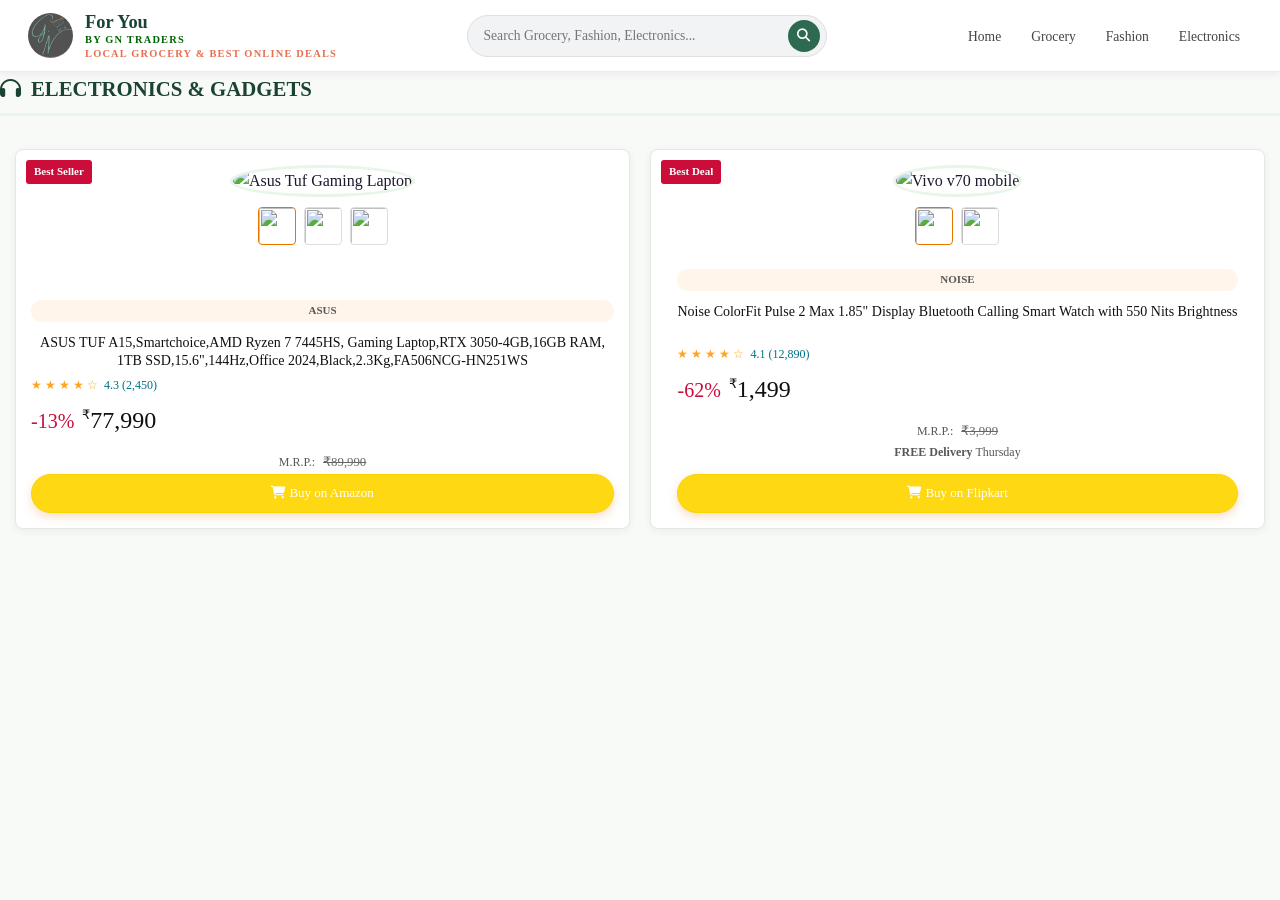
==== electronics.html @ eed43ebb "updated my site" ====
<!DOCTYPE html>
<html lang="en">

<head>
    <meta charset="UTF-8">
    <meta name="viewport" content="width=device-width, initial-scale=1.0">
    <title>For You by GN traders | Groceries & online deals</title>
    <link href="https://fonts.googleapis.com/css2?family=Poppins:wght@300;400;500;600;700&display=swap"
        rel="stylesheet">
    <link rel="stylesheet" href="https://cdnjs.cloudflare.com/ajax/libs/font-awesome/6.4.0/css/all.min.css">
    <link rel="stylesheet" href="style.css">
</head>

<body class="amazon-style-page">
    <header>
        <div class="navbar">
            <a href="#" class="logo">
                <div class="logo-icon"><img src="logo.jpeg" alt="logo"></div>
                <div class="logo-text">
                    <h1>For You</h1>
                    <span id="block-span">By GN Traders</span>
                    <span>LOCAL GROCERY & BEST ONLINE DEALS</span>
                </div>
            </a>

            <!-- Universal Search Bar -->
            <div class="search-box">
                <input type="text" id="searchInput" placeholder="Search Grocery, Fashion, Electronics...">
                <button id="searchBtn" type="button"><i class="fa-solid fa-magnifying-glass"></i></button>
            </div>

            <button class="menu-toggle" id="menuToggle" aria-label="Toggle Navigation">
                <i class="fa-solid fa-bars"></i>
            </button>

            <ul class="nav-links">
                <li><a href="index.html">Home</a></li>
                <li><a href="grocery.html">Grocery</a></li>
                <li><a href="fashion.html">Fashion</a></li>
                <li><a href="electronics.html">Electronics</a></li>
            </ul>

        </div>
    </header>

    <div class="category-block" id="electronics">
        <h2><i class="fa-solid fa-headphones"></i> ELECTRONICS & GADGETS</h2>
        <div class="product-grid">

            <!-- Product Card 1 -->
            <div class="product-card affiliate-card">
                <div class="badge-tag">Best Seller</div>

                <div class="media-container">
                    <img id="elec-1" src="earbuds.jpg" alt="Asus Tuf Gaming Laptop" class="main-media">
                    <div class="thumbnail-list">
                        <img src="earbuds.jpg" onclick="switchMedia('elec-1', this.src)" class="thumb active">
                        <img src="laptop-angle2.jpg" onclick="switchMedia('elec-1', this.src)" class="thumb">
                        <img src="laptop-angle3.jpg" onclick="switchMedia('elec-1', this.src)" class="thumb">
                       
                    </div>
                </div>

                <div class="product-details">
                    <span class="brand-tag">ASUS</span>
                    <h3 class="product-title">ASUS TUF A15,Smartchoice,AMD Ryzen 7 7445HS, Gaming Laptop,RTX 3050-4GB,16GB RAM, 1TB SSD,15.6",144Hz,Office 2024,Black,2.3Kg,FA506NCG-HN251WS
                       </h3>

                    <div class="rating-block">
                        <span class="stars">★ ★ ★ ★ ☆</span>
                        <span class="rating-count">4.3 (2,450)</span>
                    </div>

                    <div class="price-container">
                        <span class="discount-badge">-13%</span>
                        <span class="price"><span class="currency">₹</span>77,990</span>
                    </div>
                    <p class="mrp-line">M.R.P.: <span class="old-price">₹89,990</span></p>

                    <a href="https://link.amazon/B0aMnTGJ4" target="_blank" class="btn-affiliate-buy">
                        <i class="fa-solid fa-cart-shopping"></i> Buy on Amazon
                    </a>
                </div>
            </div>

            <!-- Product Card 2 -->
            <div class="product-card affiliate-card">
                <div class="badge-tag">Best Deal</div>

                <div class="media-container">
                    <img id="elec-2" src="smartwatch.jpg" alt="Vivo v70 mobile" class="main-media">
                    <div class="thumbnail-list">
                        <img src="smartwatch.jpg" onclick="switchMedia('elec-2', this.src)" class="thumb active">
                        <img src="watch-angle2.jpg" onclick="switchMedia('elec-2', this.src)" class="thumb">
                    </div>
                </div>

                <div class="product-details">
                    <span class="brand-tag">NOISE</span>
                    <h3 class="product-title">Noise ColorFit Pulse 2 Max 1.85" Display Bluetooth Calling Smart Watch
                        with 550 Nits Brightness</h3>

                    <div class="rating-block">
                        <span class="stars">★ ★ ★ ★ ☆</span>
                        <span class="rating-count">4.1 (12,890)</span>
                    </div>

                    <div class="price-container">
                        <span class="discount-badge">-62%</span>
                        <span class="price"><span class="currency">₹</span>1,499</span>
                    </div>
                    <p class="mrp-line">M.R.P.: <span class="old-price">₹3,999</span></p>
                    <p class="delivery-text"><strong>FREE Delivery</strong> Thursday</p>

                    <a href="YOUR_AFFILIATE_LINK_HERE" target="_blank" class="btn-affiliate-buy">
                        <i class="fa-solid fa-cart-shopping"></i> Buy on Flipkart
                    </a>
                </div>
            </div>

        </div>
    </div>
    <!-- External javascript file -->
    <script src="script.js"></script>
</body>

</html>
---- style.css ----
:root {
    --primary-green: #2d6a4f;
    --primary-dark: #1b4332;
    --accent-gold: #f0a500;
    --accent-orange: #e76f51;
    --light-bg: #f8faf8;
    --white: #ffffff;
    --text-dark: #1a1a2e;
    --text-medium: #444;
    --text-light: #666;
    --border-color: #e0e0e0;
    --shadow-sm: 0 2px 8px rgba(0, 0, 0, 0.06);
    --shadow-md: 0 6px 20px rgba(0, 0, 0, 0.10);
    --shadow-lg: 0 12px 32px rgba(0, 0, 0, 0.12);
    --radius-sm: 8px;
    --radius-md: 12px;
    --radius-lg: 18px;
    --transition: 0.25s ease;
}

* {
    margin: 0;
    padding: 0;
    box-sizing: border-box;
    font-family: Georgia, 'Times New Roman', Times, serif;
}

html {
    scroll-behavior: smooth;
}

body {
    font-family: 'Poppins', sans-serif;
    background: var(--light-bg);
    color: var(--text-dark);
    line-height: 1.6;
    -webkit-font-smoothing: antialiased;
}

/* ========== HEADER / NAVBAR ========== */
header {
    background: var(--white);
    position: sticky;
    top: 0;
    z-index: 1000;
    box-shadow: var(--shadow-sm);
    border-bottom: 1px solid #e9ecef;
}

.navbar {
    max-width: 1300px;
    margin: 0 auto;
    display: flex;
    align-items: center;
    justify-content: space-between;
    padding: 12px 28px;
    flex-wrap: wrap;
    gap: 16px;
}

.logo {
    display: inline-flex;
    align-items: center;
    gap: 0.75rem;
    text-decoration: none;
    color: var(--primary-dark);
    flex-shrink: 0;
    max-height: 100%;
}

.logo-icon {
    width: clamp(36px, 5vh, 48px); 
    aspect-ratio: 1 / 1;
    border-radius: 50%;
    overflow: hidden;
    flex-shrink: 0;
    display: flex;
    align-items: center;
    justify-content: center;
}

.logo-icon img {
    width: 100%;
    height: 100%;
    object-fit: cover;
    display: block;
}

.logo-text {
    display: flex;
    flex-direction: column;
    justify-content: center;
}

.logo-text h1 {
    font-size: clamp(0.9rem, 2.5vw, 1.15rem);
    font-weight: 700;
    line-height: 1.1;
    margin: 0;
    color: var(--primary-dark);
    white-space: nowrap;
}

.logo-text span {
    font-size: clamp(0.55rem, 1.5vw, 0.65rem);
    font-weight: 600;
    letter-spacing: 1.2px;
    color: var(--accent-orange);
    text-transform: uppercase;
    line-height: 1.1;
    margin-top: 2px;
}

#block-span {
    display: block;
    margin-top: 2px;
    color: darkgreen;
    font-size: 0.65rem;
}

/* ==========================================
   MOBILE HEADER FIX (Logo & Toggle Alignment)
   ========================================== */
@media (max-width: 768px) {
    .navbar {
        display: flex;
        flex-wrap: wrap;
        align-items: center;
        justify-content: space-between;
        padding: 12px 15px;
        gap: 12px;
    }

    /* Logo positioning (Left Side) */
    .logo {
        display: flex;
        align-items: center;
        gap: 10px;
        text-decoration: none;
        max-width: calc(100% - 60px);
        /* Toggle icon ke liye jagah chhorne ke liye */
    }

    .logo-text h1 {
        font-size: 1.3rem;
        line-height: 1.1;
    }

    .logo-text span {
        display: block;
        font-size: 0.65rem;
    }

    /* Hamburger Toggle Icon (Right Side Top Row) */
    .menu-toggle {
        display: flex !important;
        align-items: center;
        justify-content: center;
        background: transparent;
        border: none;
        font-size: 1.6rem;
        color: var(--bg-dark-green, #0a2f1d);
        cursor: pointer;
        padding: 5px;
        order: 2;
        /* Main heading ke thik saamne right side me set karega */
    }

    /* Search Box (Full Width Second Row) */
    .search-box {
        width: 100%;
        order: 3;
        margin-top: 5px;
    }

    /* WhatsApp Button (Full Width Third Row) */
    .btn-whatsapp-header {
        width: 100%;
        text-align: center;
        justify-content: center;
        order: 4;
        padding: 10px;
        font-size: 0.9rem;
    }

    /* Sliding Mobile Menu Drawer */
    .nav-links {
        position: fixed;
        top: 0;
        right: -100%;
        width: 260px;
        height: 100vh;
        background-color: var(--bg-dark-green, #0a2f1d);
        flex-direction: column;
        padding: 80px 25px 30px 25px;
        gap: 20px;
        transition: right 0.3s ease-in-out;
        box-shadow: -5px 0 15px rgba(0, 0, 0, 0.3);
        z-index: 999;
    }

    .nav-links.active {
        right: 0;
    }

    .nav-links li a {
        color: #ffffff;
        font-size: 1.1rem;
        display: block;
    }
}

/* SEARCH BAR */
.search-box {
    display: flex;
    align-items: center;
    background: #f1f3f5;
    border: 1px solid var(--border-color);
    border-radius: 25px;
    padding: 4px 6px 4px 16px;
    flex: 1;
    max-width: 360px;
    transition: var(--transition);
}

.search-box:focus-within {
    border-color: var(--primary-green);
    background: var(--white);
    box-shadow: 0 0 0 3px rgba(45, 106, 79, 0.12);
}

.search-box input {
    border: none;
    background: transparent;
    outline: none;
    width: 100%;
    font-size: 0.85rem;
    font-family: inherit;
    color: var(--text-dark);
}

.search-box button {
    background: var(--primary-green);
    color: #fff;
    border: none;
    width: 32px;
    height: 32px;
    border-radius: 50%;
    cursor: pointer;
    display: flex;
    align-items: center;
    justify-content: center;
    transition: var(--transition);
    flex-shrink: 0;
}

.search-box button:hover {
    background: var(--primary-dark);
}

/* ==========================================
   MOBILE MENU TOGGLE STYLING
   ========================================== */

/* By default desktop par toggle button hide rahega */
.menu-toggle {
    display: none;
    background: none;
    border: none;
    font-size: 1.6rem;
    color: var(--text-light, #ffffff);
    cursor: pointer;
    z-index: 1001;
    transition: transform 0.3s ease;
}

.menu-toggle:active {
    transform: scale(0.9);
}

/* Mobile Responsive Styles */
@media (max-width: 992px) {
    .menu-toggle {
        display: block;
        /* Mobile screens par show hoga */
    }

    /* Navbar links ko mobile drawer banayein */
    .navbar .nav-links {
        position: fixed;
        top: 0;
        right: -100%;
        /* Shuru me screen ke bahar rahega */
        width: 280px;
        height: 100vh;
        background: var(--bg-dark-green, #0a2f1d);
        flex-direction: column;
        justify-content: flex-start;
        align-items: flex-start;
        padding: 90px 30px 30px 30px;
        gap: 20px;
        box-shadow: -5px 0 25px rgba(0, 0, 0, 0.4);
        transition: right 0.4s cubic-bezier(0.77, 0, 0.175, 1);
        /* Smooth sliding effect */
        z-index: 1000;
        border-left: 2px solid var(--accent-gold, #ffb703);
    }

    /* Jab menu active (open) ho */
    .navbar .nav-links.active {
        right: 0;
    }

    /* Nav links ki styling mobile ke liye */
    .navbar .nav-links li {
        width: 100%;
        border-bottom: 1px solid rgba(255, 255, 255, 0.1);
        padding-bottom: 12px;
    }

    .navbar .nav-links li a {
        font-size: 1.1rem;
        color: var(--text-light, #ffffff);
        display: block;
        width: 100%;
        transition: color 0.3s ease;
    }

    .navbar .nav-links li a:hover {
        color: var(--accent-gold, #ffb703);
        padding-left: 6px;
    }

    /* Optional: Background Overlay jab menu open ho */
    body.menu-open::after {
        content: '';
        position: fixed;
        top: 0;
        left: 0;
        width: 100%;
        height: 100%;
        background: rgba(0, 0, 0, 0.6);
        z-index: 999;
        backdrop-filter: blur(3px);
    }
}

.nav-links {
    display: flex;
    list-style: none;
    gap: 6px;
    flex-wrap: wrap;
}

.nav-links a {
    text-decoration: none;
    color: var(--text-medium);
    font-weight: 500;
    font-size: 0.85rem;
    padding: 7px 12px;
    border-radius: 25px;
    transition: var(--transition);
    white-space: nowrap;
}

.nav-links a:hover {
    background: #e8f5e9;
    color: var(--primary-green);
}

.btn-whatsapp-header {
    background: #25d366;
    color: #fff !important;
    padding: 9px 16px;
    border-radius: 25px;
    font-weight: 600;
    font-size: 0.82rem;
    text-decoration: none;
    display: flex;
    align-items: center;
    gap: 7px;
    transition: var(--transition);
    white-space: nowrap;
    flex-shrink: 0;
}

.btn-whatsapp-header:hover {
    background: #1fbc59;
    transform: translateY(-1px);
    box-shadow: 0 4px 14px rgba(37, 211, 102, 0.35);
}

/* ==========================================
   1. MAIN HERO SECTION STYLING
   ========================================== */
.hero {
    position: relative;
    color: var(--text-light);
    padding: 80px 20px 60px 20px;
    overflow: hidden;
    border-bottom: 3px solid var(--accent-gold);
}

/* Background subtle pattern effect */
.hero::before {
    content: '';
    position: absolute;
    top: 0;
    left: 0;
    width: 100%;
    height: 100%;

    pointer-events: none;
}

.hero-content {
    max-width: 1100px;
    margin: 0 auto;
    text-align: center;
    position: relative;
    z-index: 2;
}

/* Hero Badge */
.hero-badge {
    display: inline-flex;
    align-items: center;
    gap: 8px;
    background: rgba(45, 106, 79, 0.6);
    border: 1px solid var(--accent-gold);
    color: var(--accent-gold);
    padding: 8px 18px;
    font-size: 0.9rem;
    font-weight: 600;
    border-radius: 30px;
    margin-bottom: 25px;
    backdrop-filter: blur(5px);
    box-shadow: 0 4px 15px rgba(0, 0, 0, 0.2);
}

/* Heading & Paragraph */
.hero-content h2 {
    font-size: 2.8rem;
    font-weight: 700;
    line-height: 1.25;
    margin-bottom: 18px;
    color: #120606;
    text-shadow: 0 2px 10px rgba(0, 0, 0, 0.3);
}

.hero-content p {
    font-size: 1.15rem;
    color: var(--text-muted);
    max-width: 750px;
    margin: 0 auto 30px auto;
    line-height: 1.6;
}

/* Hero Call-To-Action Button */
.btn-hero {
    display: inline-flex;
    align-items: center;
    gap: 10px;
    background: linear-gradient(135deg, var(--accent-gold) 0%, var(--accent-gold-hover) 100%);
    color: #000000;
    font-size: 1.1rem;
    font-weight: 700;
    padding: 14px 32px;
    border-radius: 8px;
    text-decoration: none;
    box-shadow: 0 6px 20px rgba(255, 183, 3, 0.35);
    transition: all 0.3s ease;
}

.btn-hero:hover {
    transform: translateY(-3px);
    box-shadow: 0 10px 25px rgba(255, 183, 3, 0.5);
    color: #000000;
    background-color: gold;
}

/* Hero Stats Grid */
.hero-stats {
    display: grid;
    grid-template-columns: repeat(3, 1fr);
    gap: 20px;
    margin-top: 50px;
    max-width: 900px;
    margin-left: auto;
    margin-right: auto;
}

.stat-card {
    background: rgba(255, 255, 255, 0.05);
    border: 1px solid rgba(183, 228, 199, 0.2);
    padding: 20px 15px;
    border-radius: 12px;
    backdrop-filter: blur(8px);
    transition: transform 0.3s ease, border-color 0.3s ease;
}

.stat-card:hover {
    transform: translateY(-4px);
    border-color: var(--accent-gold);
}

.stat-card h3 {
    font-size: 1.3rem;
    color: var(--accent-gold);
    font-weight: 700;
    margin-bottom: 5px;
}

.stat-card p {
    font-size: 0.9rem;
    color: var(--text-muted);
    margin-bottom: 0;
}

#NoticeForOrder{
    font-style: italic;
}

/* Affiliate Heading Normal Styling */
#affiliate-heading {
    font-size: 24px;
    font-weight: bold;
    color: #333;
    text-align: center;
    margin: 20px 0;
    padding-bottom: 8px;
    font-family: 'Segoe UI', Arial, sans-serif;
}

#affiliate-heading::after {
    content: "";
    display: block;
    width: 50px;/* line ki length */
    height: 3px;
    /* line ki thickness */
    background-color: #ff6f61;
    /* line ka color */
    margin: 8px auto 0;
    /* center align aur spacing */
    border-radius: 2px;
    /* thoda smooth edges */
}

/* ==========================================
   2. HERO SLIDER CONTAINER STYLING
   ========================================== */
.hero-slider-container {
    width: 100%;
    max-width: 1200px;
    margin: 40px auto;
    padding: 0 15px;
    overflow-x: auto;
    scroll-snap-type: x mandatory;
    scroll-behavior: smooth;
    scrollbar-width: none;
    background-color: #f0a500;
}

.hero-slider-container::-webkit-scrollbar {
    display: none;
    /* Chrome, Safari, Edge */
}

.hero-slider {
    display: flex;
    gap: 20px;
    width: 100%;
}

.hero-card {
    flex: 0 0 100%;
    min-height: 460px;
    scroll-snap-align: start;
    border-radius: 16px;
    display: flex;
    align-items: center;
    padding: 45px;
    background-size: cover;
    background-position: center;
    position: relative;
    overflow: hidden;
    box-shadow: 0 8px 25px rgba(0, 0, 0, 0.2);
}

/* Dark Green Gradient Overlays for High Text Contrast */
.fashion-card {
    background-image: linear-gradient(135deg, rgba(10, 47, 29, 0.88) 0%, rgba(27, 67, 50, 0.65) 100%),
        url('https://images.unsplash.com/photo-1483985988355-763728e1935b?q=80&w=1200');
}

.electronics-card {
    background-image: linear-gradient(135deg, rgba(10, 47, 29, 0.88) 0%, rgba(27, 67, 50, 0.65) 100%),
        url('https://images.unsplash.com/photo-1498049794561-7780e7231661?q=80&w=1200');
}

.hero-card .hero-content {
    text-align: left;
    max-width: 580px;
    margin: 0;
}

/* Slider Badge */
.hero-card .badge {
    background: var(--accent-gold);
    color: #000000;
    padding: 6px 14px;
    font-size: 0.85rem;
    font-weight: 700;
    text-transform: uppercase;
    letter-spacing: 0.8px;
    border-radius: 20px;
    display: inline-block;
    margin-bottom: 15px;
}

.hero-card h1 {
    font-size: 2.5rem;
    color: #ffffff;
    font-weight: 700;
    line-height: 1.2;
    margin-bottom: 12px;
}

.hero-card p {
    font-size: 1rem;
    color: #e0e0e0;
    line-height: 1.6;
    margin-bottom: 22px;
}

/* Slider Button */
.cta-btn {
    display: inline-block;
    background: #ffffff;
    color: var(--bg-dark-green);
    padding: 12px 28px;
    font-weight: 700;
    text-decoration: none;
    border-radius: 6px;
    transition: all 0.3s ease;
    border: 2px solid #ffffff;
}

.cta-btn:hover {
    background: var(--accent-gold);
    border-color: var(--accent-gold);
    color: #000000;
    transform: translateY(-2px);
}

/* Affiliate Notice */
.affiliate-notice {
    font-size: 0.75rem !important;
    color: rgba(255, 255, 255, 0.7) !important;
    margin-top: 15px !important;
    margin-bottom: 0 !important;
    font-style: italic;
}

/* ==========================================
   3. RESPONSIVE BREAKPOINTS
   ========================================== */
@media (max-width: 992px) {
    .hero-content h2 {
        font-size: 2.3rem;
    }

    .hero-card h1 {
        font-size: 2.1rem;
    }
}

@media (max-width: 768px) {
    .hero {
        padding: 50px 15px 40px 15px;
    }

    .hero-content h2 {
        font-size: 1.8rem;
    }

    .hero-content p {
        font-size: 1rem;
    }

    .hero-stats {
        grid-template-columns: 1fr;
        gap: 12px;
    }

    .hero-card {
        min-height: 380px;
        padding: 25px;
    }

    .hero-card h1 {
        font-size: 1.6rem;
    }

    .btn-hero {
        width: 100%;
        justify-content: center;
    }
}

/* ========== PRODUCT CATEGORY SECTION ========== */
.product-category {
    padding: 50px 24px 60px;
    background: var(--white);
}

.category-container {
    max-width: 1200px;
    margin: 0 auto;
}

.category-container>h1 {
    text-align: center;
    font-size: 1.8rem;
    color: var(--primary-dark);
    margin-bottom: 8px;
    font-weight: 700;
}

.section-subtitle {
    text-align: center;
    color: var(--text-medium);
    margin-bottom: 36px;
    font-size: 0.9rem;
}

.category-block {
    margin-bottom: 45px;
}

.category-block h2 {
    font-size: 1.3rem;
    color: var(--primary-dark);
    margin-bottom: 18px;
    padding-bottom: 8px;
    border-bottom: 3px solid #e8f5e9;
    display: flex;
    align-items: center;
    gap: 10px;
}

.subcategory-title {
    font-size: 1.05rem;
    color: var(--primary-green);
    margin: 16px 0 12px;
}

.product-grid {
    display: grid;
    grid-template-columns: repeat(auto-fill, minmax(220px, 1fr));
    gap: 20px;
}

.product-card {
    background: var(--white);
    border: 1px solid var(--border-color);
    border-radius: var(--radius-md);
    padding: 16px;
    position: relative;
    transition: var(--transition);
    box-shadow: var(--shadow-sm);
    display: flex;
    flex-direction: column;
    align-items: center;
    text-align: center;
}

.product-card:hover {
    box-shadow: var(--shadow-md);
    border-color: #c8e6c9;
    transform: translateY(-2px);
}

.product-card img {
    width: 110px;
    height: 110px;
    object-fit: cover;
    border-radius: 50%;
    margin-bottom: 12px;
    border: 3px solid #e8f5e9;
}

.product-card h3 {
    font-size: 0.95rem;
    font-weight: 600;
    color: var(--text-dark);
    margin-bottom: 4px;
}

.product-card .price {
    font-size: 1.1rem;
    font-weight: 700;
    color: var(--primary-green);
    margin-bottom: 10px;
}

/* AFFILIATE STYLING */
.product-card.affiliate-card {
    border-top: 3px solid var(--accent-gold);
}

.old-price {
    font-size: 0.8rem;
    color: var(--text-light);
    text-decoration: line-through;
    margin-left: 5px;
    font-weight: 400;
}

.brand-tag {
    font-size: 0.7rem;
    font-weight: 600;
    color: #e67e22;
    background: #fff5eb;
    padding: 2px 8px;
    border-radius: 12px;
    margin-bottom: 12px;
    display: inline-block;
}

.btn-affiliate-buy {
    background: linear-gradient(135deg, #ff9900, #e67e22);
    color: #fff !important;
    text-decoration: none;
    padding: 9px 14px;
    border-radius: 20px;
    font-weight: 600;
    font-size: 0.8rem;
    display: flex;
    align-items: center;
    justify-content: center;
    gap: 6px;
    width: 100%;
    transition: var(--transition);
    box-shadow: 0 4px 10px rgba(230, 126, 34, 0.25);
}

.btn-affiliate-buy:hover {
    background: linear-gradient(135deg, #e67e22, #d35400);
    transform: translateY(-2px);
}

.qty-container {
    display: flex;
    align-items: center;
    gap: 6px;
    margin-bottom: 10px;
    font-size: 0.85rem;
}

.qty-container input {
    width: 50px;
    padding: 5px;
    border: 1px solid #ddd;
    border-radius: 6px;
    text-align: center;
}

.btn-buy-single {
    background: #25d366;
    color: #fff;
    border: none;
    padding: 9px 14px;
    border-radius: 20px;
    cursor: pointer;
    font-weight: 600;
    font-size: 0.8rem;
    transition: var(--transition);
    display: flex;
    align-items: center;
    gap: 6px;
    width: 100%;
    justify-content: center;
}

.btn-buy-single:hover {
    background: #1fbc59;
}

.select-checkbox {
    position: absolute;
    top: 10px;
    right: 12px;
    cursor: pointer;
}

.select-checkbox input {
    display: none;
}

.checkmark {
    width: 22px;
    height: 22px;
    border: 2px solid #ccc;
    border-radius: 6px;
    display: flex;
    align-items: center;
    justify-content: center;
    background: #fff;
}

.select-checkbox input:checked+.checkmark {
    background: var(--primary-green);
    border-color: var(--primary-green);
    color: #fff;
}

.select-checkbox input:checked+.checkmark::after {
    content: '✓';
    font-weight: 700;
    font-size: 0.75rem;
}

/* ========== MULTI-ORDER BAR ========== */
.multi-order-bar {
    position: sticky;
    bottom: 16px;
    background: var(--primary-dark);
    color: #fff;
    border-radius: var(--radius-lg);
    padding: 14px 20px;
    display: flex;
    align-items: center;
    justify-content: space-between;
    flex-wrap: wrap;
    gap: 12px;
    box-shadow: var(--shadow-lg);
    z-index: 900;
    margin-top: 20px;
}

.order-counter {
    font-weight: 600;
    font-size: 0.95rem;
    display: flex;
    align-items: center;
    gap: 8px;
}

.order-counter span {
    background: var(--accent-gold);
    color: #000;
    width: 28px;
    height: 28px;
    border-radius: 50%;
    display: inline-flex;
    align-items: center;
    justify-content: center;
    font-weight: 700;
}

.btn-whatsapp-bulk {
    background: #25d366;
    color: #fff;
    border: none;
    padding: 10px 18px;
    border-radius: 25px;
    cursor: pointer;
    font-weight: 600;
    font-size: 0.85rem;
    transition: var(--transition);
    display: flex;
    align-items: center;
    gap: 6px;
}

.btn-whatsapp-bulk:hover {
    background: #1fbc59;
}

/* ========== CLIENTS & ORDER FORM ========== */
.clients-section {
    background-color: #f4f9f5;
    /* Light subtle green tinted background */
    padding: 70px 20px;
}

.clients-section .container {
    max-width: 1200px;
    margin: 0 auto;
}

/* Section Title */
.section-title {
    text-align: center;
    margin-bottom: 45px;
}

.section-title h2 {
    font-size: 2.2rem;
    color: var(--bg-dark-green, #0a2f1d);
    font-weight: 700;
    margin-bottom: 10px;
    position: relative;
    display: inline-block;
}

/* Gold accent bar under section title */
.section-title h2::after {
    content: '';
    display: block;
    width: 60px;
    height: 3px;
    background-color: var(--accent-gold, #ffb703);
    margin: 10px auto 0 auto;
    border-radius: 2px;
}

.section-title p {
    font-size: 1.05rem;
    color: #555555;
}

/* Clients Grid Layout */
.clients-grid {
    display: grid;
    grid-template-columns: repeat(auto-fit, minmax(240px, 1fr));
    gap: 25px;
}

/* Client Card Box */
.client-box {
    background: #ffffff;
    border: 1px solid #e1ebe3;
    border-radius: 12px;
    padding: 35px 20px;
    text-align: center;
    transition: all 0.3s ease;
    box-shadow: 0 4px 12px rgba(0, 0, 0, 0.03);
}

.client-box:hover {
    transform: translateY(-6px);
    border-color: var(--accent-gold, #ffb703);
    box-shadow: 0 10px 25px rgba(10, 47, 29, 0.1);
}

/* Icon Container/Styling */
.client-box i {
    font-size: 2.4rem;
    color: var(--main-green, #1b4332);
    background: #e8f5e9;
    width: 70px;
    height: 70px;
    line-height: 70px;
    border-radius: 50%;
    margin-bottom: 20px;
    transition: all 0.3s ease;
}

.client-box:hover i {
    background: var(--accent-gold, #ffb703);
    color: #000000;
}

/* Card Heading & Paragraph */
.client-box h4 {
    font-size: 1.2rem;
    color: var(--bg-dark-green, #0a2f1d);
    font-weight: 600;
    margin-bottom: 10px;
}

.client-box p {
    font-size: 0.95rem;
    color: #666666;
    line-height: 1.5;
    margin: 0;
}

/* Responsive Adjustments */
@media (max-width: 768px) {
    .clients-section {
        padding: 50px 15px;
    }

    .section-title h2 {
        font-size: 1.8rem;
    }

    .clients-grid {
        grid-template-columns: repeat(auto-fit, minmax(200px, 1fr));
        gap: 15px;
    }

    .client-box {
        padding: 25px 15px;
    }
}

#order {
    padding: 50px 24px;
    background: var(--white);
}

.order-card {
    background: #fafdfb;
    border: 1px solid #e0e8e2;
    border-radius: var(--radius-lg);
    padding: 28px 24px;
    box-shadow: var(--shadow-md);
}

.order-grid {
    display: grid;
    grid-template-columns: 1fr 1fr;
    gap: 28px;
}

.form-group {
    margin-bottom: 14px;
}

.form-group label {
    display: block;
    font-weight: 600;
    margin-bottom: 4px;
    font-size: 0.82rem;
}

.form-group input,
.form-group select,
.form-group textarea {
    width: 100%;
    padding: 10px 12px;
    border: 1px solid #ddd;
    border-radius: var(--radius-sm);
    font-size: 0.85rem;
}

.btn-submit {
    width: 100%;
    background: #25d366;
    color: #fff;
    border: none;
    padding: 12px;
    border-radius: 25px;
    font-weight: 600;
    font-size: 0.9rem;
    cursor: pointer;
    display: flex;
    align-items: center;
    justify-content: center;
    gap: 8px;
}

/* ========== FOOTER ========== */
footer {
    background: var(--primary-dark);
    padding: 30px 24px 0;
    color: #b7e4c7;
}

.footer-grid {
    display: grid;
    grid-template-columns: repeat(auto-fit, minmax(220px, 1fr));
    gap: 20px;
    padding-bottom: 20px;
}

.copyright {
    text-align: center;
    padding: 12px 0;
    border-top: 1px solid rgba(255, 255, 255, 0.12);
    font-size: 0.78rem;
}

/* ========== RESPONSIVE ========== */
@media (max-width: 768px) {
    .navbar {
        flex-direction: column;
        align-items: flex-start;
        gap: 10px;
    }

    .search-box {
        max-width: 100%;
        width: 100%;
        order: 3;
    }

    .nav-links {
        width: 100%;
        gap: 4px;
    }

    .nav-links a {
        font-size: 0.75rem;
        padding: 5px 8px;
    }

    .order-grid {
        grid-template-columns: 1fr;
    }
}

@media (max-width: 480px) {
    .product-grid {
        grid-template-columns: 1fr 1fr;
        gap: 10px;
    }

    .product-card img {
        width: 75px;
        height: 75px;
    }

    .product-card h3 {
        font-size: 0.8rem;
    }
}

/* =========================================================
   ONLY APPLY TO ELECTRONICS & FASHION PAGES (SCOPED CSS)
   ========================================================= */

/* Card Setup */
.amazon-style-page .product-grid {
    display: grid;
    grid-template-columns: repeat(auto-fit, minmax(280px, 1fr));
    gap: 20px;
    padding: 15px;
}

.amazon-style-page .product-card {
    position: relative;
    border: 1px solid #e7e7e7;
    border-radius: 8px;
    background: #fff;
    padding: 15px;
    display: flex;
    flex-direction: column;
    justify-content: space-between;
    transition: box-shadow 0.2s ease-in-out;
}

.amazon-style-page .product-card:hover {
    box-shadow: 0 4px 12px rgba(0, 0, 0, 0.12);
}

.amazon-style-page .badge-tag {
    position: absolute;
    top: 10px;
    left: 10px;
    background: #cc0c39;
    color: #fff;
    font-size: 11px;
    font-weight: bold;
    padding: 3px 8px;
    border-radius: 3px;
    z-index: 2;
}

/* Gallery & Thumbnails */
.amazon-style-page .media-container {
    text-align: center;
    margin-bottom: 12px;
}

.amazon-style-page .main-media {
    width: 100%;
    height: 200px;
    object-fit: contain;
    margin-bottom: 10px;
}

.amazon-style-page .thumbnail-list {
    display: flex;
    justify-content: center;
    gap: 8px;
}

.amazon-style-page .thumb {
    width: 38px;
    height: 38px;
    object-fit: cover;
    border: 1px solid #ddd;
    border-radius: 4px;
    cursor: pointer;
}

.amazon-style-page .thumb:hover, 
.amazon-style-page .thumb.active {
    border-color: #e77600;
}

.amazon-style-page .video-thumb {
    display: flex;
    align-items: center;
    justify-content: center;
    background: #f0f0f0;
    color: #333;
    font-size: 13px;
}

/* Amazon Style Content Typography */
.amazon-style-page .brand-tag {
    font-size: 11px;
    color: #565959;
    font-weight: bold;
    text-transform: uppercase;
    display: block;
}

.amazon-style-page .product-title {
    font-size: 14px;
    line-height: 1.3em;
    height: 2.6em;
    overflow: hidden;
    color: #0f1111;
    margin: 4px 0 6px 0;
    font-weight: 500;
}

.amazon-style-page .rating-block {
    display: flex;
    align-items: center;
    gap: 6px;
    font-size: 12px;
    margin-bottom: 6px;
}

.amazon-style-page .stars {
    color: #ffa41c;
}

.amazon-style-page .rating-count {
    color: #007185;
}

.amazon-style-page .price-container {
    display: flex;
    align-items: baseline;
    gap: 8px;
}

.amazon-style-page .discount-badge {
    color: #cc0c39;
    font-size: 20px;
    font-weight: 300;
}

.amazon-style-page .price {
    font-size: 24px;
    font-weight: 500;
    color: #0f1111;
}

.amazon-style-page .currency {
    font-size: 13px;
    vertical-align: super;
}

.amazon-style-page .mrp-line {
    font-size: 12px;
    color: #565959;
    margin: 2px 0;
}

.amazon-style-page .old-price {
    text-decoration: line-through;
}

.amazon-style-page .delivery-text {
    font-size: 12px;
    color: #565959;
    margin-bottom: 12px;
}

/* Buy Button Override */
.amazon-style-page .btn-affiliate-buy {
    display: block;
    width: 100%;
    background: #ffd814;
    border: 1px solid #fcd200;
    border-radius: 20px;
    padding: 8px 0;
    text-align: center;
    color: #0f1111;
    font-size: 13px;
    font-weight: 500;
    text-decoration: none;
}

.amazon-style-page .btn-affiliate-buy:hover {
    background: #f7ca00;
}
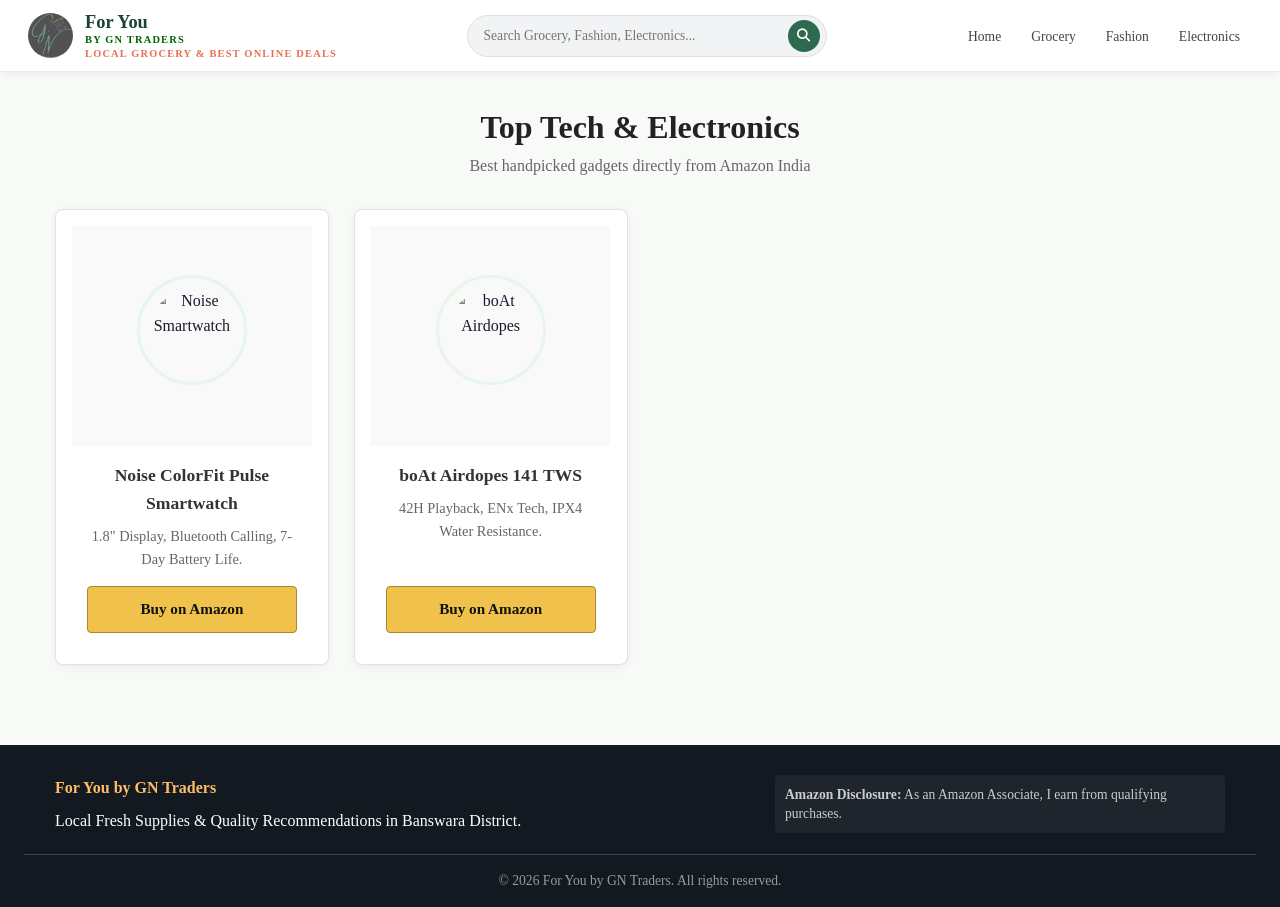
==== commit db5c035d: "some changes in fashion and electronics page and remove some files" ====
--- a/electronics.html
+++ b/electronics.html
@@ -11,7 +11,7 @@
     <link rel="stylesheet" href="style.css">
 </head>
 
-<body class="amazon-style-page">
+<body class="amazon-style-page" id="electronics-page">
     <header>
         <div class="navbar">
             <a href="#" class="logo">
@@ -43,83 +43,65 @@
         </div>
     </header>
 
-    <div class="category-block" id="electronics">
-        <h2><i class="fa-solid fa-headphones"></i> ELECTRONICS & GADGETS</h2>
-        <div class="product-grid">
+    <!-- MAIN CONTENT START -->
+    <main class="container product-page">
+        <section class="page-title">
+            <h1>Top Tech & Electronics</h1>
+            <p>Best handpicked gadgets directly from Amazon India</p>
+        </section>
 
+        <section class="product-grid">
             <!-- Product Card 1 -->
-            <div class="product-card affiliate-card">
-                <div class="badge-tag">Best Seller</div>
-
-                <div class="media-container">
-                    <img id="elec-1" src="earbuds.jpg" alt="Asus Tuf Gaming Laptop" class="main-media">
-                    <div class="thumbnail-list">
-                        <img src="earbuds.jpg" onclick="switchMedia('elec-1', this.src)" class="thumb active">
-                        <img src="laptop-angle2.jpg" onclick="switchMedia('elec-1', this.src)" class="thumb">
-                        <img src="laptop-angle3.jpg" onclick="switchMedia('elec-1', this.src)" class="thumb">
-                       
-                    </div>
+            <article class="product-card">
+                <div class="product-img">
+                    <img src="images/electronics/smartwatch.jpg" alt="Noise Smartwatch" loading="lazy">
                 </div>
-
-                <div class="product-details">
-                    <span class="brand-tag">ASUS</span>
-                    <h3 class="product-title">ASUS TUF A15,Smartchoice,AMD Ryzen 7 7445HS, Gaming Laptop,RTX 3050-4GB,16GB RAM, 1TB SSD,15.6",144Hz,Office 2024,Black,2.3Kg,FA506NCG-HN251WS
-                       </h3>
-
-                    <div class="rating-block">
-                        <span class="stars">★ ★ ★ ★ ☆</span>
-                        <span class="rating-count">4.3 (2,450)</span>
-                    </div>
-
-                    <div class="price-container">
-                        <span class="discount-badge">-13%</span>
-                        <span class="price"><span class="currency">₹</span>77,990</span>
-                    </div>
-                    <p class="mrp-line">M.R.P.: <span class="old-price">₹89,990</span></p>
-
-                    <a href="https://link.amazon/B0aMnTGJ4" target="_blank" class="btn-affiliate-buy">
-                        <i class="fa-solid fa-cart-shopping"></i> Buy on Amazon
+                <div class="product-info">
+                    <h3>Noise ColorFit Pulse Smartwatch</h3>
+                    <p class="description">1.8" Display, Bluetooth Calling, 7-Day Battery Life.</p>
+                    <a href="AAPKA_AMAZON_AFFILIATE_LINK" target="_blank" rel="nofollow" class="buy-btn">
+                        Buy on Amazon
                     </a>
                 </div>
-            </div>
+            </article>
 
             <!-- Product Card 2 -->
-            <div class="product-card affiliate-card">
-                <div class="badge-tag">Best Deal</div>
-
-                <div class="media-container">
-                    <img id="elec-2" src="smartwatch.jpg" alt="Vivo v70 mobile" class="main-media">
-                    <div class="thumbnail-list">
-                        <img src="smartwatch.jpg" onclick="switchMedia('elec-2', this.src)" class="thumb active">
-                        <img src="watch-angle2.jpg" onclick="switchMedia('elec-2', this.src)" class="thumb">
-                    </div>
+            <article class="product-card">
+                <div class="product-img">
+                    <img src="images/electronics/earbuds.jpg" alt="boAt Airdopes" loading="lazy">
                 </div>
-
-                <div class="product-details">
-                    <span class="brand-tag">NOISE</span>
-                    <h3 class="product-title">Noise ColorFit Pulse 2 Max 1.85" Display Bluetooth Calling Smart Watch
-                        with 550 Nits Brightness</h3>
-
-                    <div class="rating-block">
-                        <span class="stars">★ ★ ★ ★ ☆</span>
-                        <span class="rating-count">4.1 (12,890)</span>
-                    </div>
-
-                    <div class="price-container">
-                        <span class="discount-badge">-62%</span>
-                        <span class="price"><span class="currency">₹</span>1,499</span>
-                    </div>
-                    <p class="mrp-line">M.R.P.: <span class="old-price">₹3,999</span></p>
-                    <p class="delivery-text"><strong>FREE Delivery</strong> Thursday</p>
-
-                    <a href="YOUR_AFFILIATE_LINK_HERE" target="_blank" class="btn-affiliate-buy">
-                        <i class="fa-solid fa-cart-shopping"></i> Buy on Flipkart
+                <div class="product-info">
+                    <h3>boAt Airdopes 141 TWS</h3>
+                    <p class="description">42H Playback, ENx Tech, IPX4 Water Resistance.</p>
+                    <a href="AAPKA_AMAZON_AFFILIATE_LINK" target="_blank" rel="nofollow" class="buy-btn">
+                        Buy on Amazon
                     </a>
                 </div>
+            </article>
+        </section>
+    </main>
+    <!-- MAIN CONTENT END -->
+
+    <!-- FOOTER START -->
+    <footer class="site-footer">
+        <div class="container footer-content">
+            <div class="footer-about">
+                <h4>For You by GN Traders</h4>
+                <p>Local Fresh Supplies & Quality Recommendations in Banswara District.</p>
             </div>
+            <div class="footer-disclosure">
+                <p class="affiliate-note">
+                    <strong>Amazon Disclosure:</strong> As an Amazon Associate, I earn from qualifying purchases.
+                </p>
+            </div>
+        </div>
+        <div class="footer-bottom">
+            <p>&copy; 2026 For You by GN Traders. All rights reserved.</p>
+        </div>
+    </footer>
+    <!-- FOOTER END -->
 
-        </div>
-    </div>
+
     <!-- External javascript file -->
     <script src="script.js"></script>
 </body>
--- a/style.css
+++ b/style.css
@@ -1220,179 +1220,147 @@
     }
 }
 
-/* =========================================================
-   ONLY APPLY TO ELECTRONICS & FASHION PAGES (SCOPED CSS)
-   ========================================================= */
-
-/* Card Setup */
-.amazon-style-page .product-grid {
-    display: grid;
-    grid-template-columns: repeat(auto-fit, minmax(280px, 1fr));
-    gap: 20px;
-    padding: 15px;
-}
-
-.amazon-style-page .product-card {
-    position: relative;
-    border: 1px solid #e7e7e7;
-    border-radius: 8px;
-    background: #fff;
-    padding: 15px;
-    display: flex;
-    flex-direction: column;
-    justify-content: space-between;
-    transition: box-shadow 0.2s ease-in-out;
-}
-
-.amazon-style-page .product-card:hover {
-    box-shadow: 0 4px 12px rgba(0, 0, 0, 0.12);
-}
-
-.amazon-style-page .badge-tag {
-    position: absolute;
-    top: 10px;
-    left: 10px;
-    background: #cc0c39;
-    color: #fff;
-    font-size: 11px;
-    font-weight: bold;
-    padding: 3px 8px;
-    border-radius: 3px;
-    z-index: 2;
-}
-
-/* Gallery & Thumbnails */
-.amazon-style-page .media-container {
-    text-align: center;
-    margin-bottom: 12px;
-}
-
-.amazon-style-page .main-media {
-    width: 100%;
-    height: 200px;
-    object-fit: contain;
-    margin-bottom: 10px;
-}
-
-.amazon-style-page .thumbnail-list {
-    display: flex;
-    justify-content: center;
-    gap: 8px;
-}
-
-.amazon-style-page .thumb {
-    width: 38px;
-    height: 38px;
-    object-fit: cover;
-    border: 1px solid #ddd;
-    border-radius: 4px;
-    cursor: pointer;
-}
-
-.amazon-style-page .thumb:hover, 
-.amazon-style-page .thumb.active {
-    border-color: #e77600;
-}
-
-.amazon-style-page .video-thumb {
-    display: flex;
-    align-items: center;
-    justify-content: center;
-    background: #f0f0f0;
-    color: #333;
-    font-size: 13px;
-}
-
-/* Amazon Style Content Typography */
-.amazon-style-page .brand-tag {
-    font-size: 11px;
-    color: #565959;
-    font-weight: bold;
-    text-transform: uppercase;
-    display: block;
-}
-
-.amazon-style-page .product-title {
-    font-size: 14px;
-    line-height: 1.3em;
-    height: 2.6em;
-    overflow: hidden;
-    color: #0f1111;
-    margin: 4px 0 6px 0;
-    font-weight: 500;
-}
-
-.amazon-style-page .rating-block {
-    display: flex;
-    align-items: center;
-    gap: 6px;
-    font-size: 12px;
-    margin-bottom: 6px;
-}
-
-.amazon-style-page .stars {
-    color: #ffa41c;
-}
-
-.amazon-style-page .rating-count {
-    color: #007185;
-}
-
-.amazon-style-page .price-container {
-    display: flex;
-    align-items: baseline;
-    gap: 8px;
-}
-
-.amazon-style-page .discount-badge {
-    color: #cc0c39;
-    font-size: 20px;
-    font-weight: 300;
-}
-
-.amazon-style-page .price {
-    font-size: 24px;
-    font-weight: 500;
-    color: #0f1111;
-}
-
-.amazon-style-page .currency {
-    font-size: 13px;
-    vertical-align: super;
-}
-
-.amazon-style-page .mrp-line {
-    font-size: 12px;
-    color: #565959;
-    margin: 2px 0;
-}
-
-.amazon-style-page .old-price {
-    text-decoration: line-through;
-}
-
-.amazon-style-page .delivery-text {
-    font-size: 12px;
-    color: #565959;
-    margin-bottom: 12px;
-}
-
-/* Buy Button Override */
-.amazon-style-page .btn-affiliate-buy {
-    display: block;
-    width: 100%;
-    background: #ffd814;
-    border: 1px solid #fcd200;
-    border-radius: 20px;
-    padding: 8px 0;
-    text-align: center;
-    color: #0f1111;
-    font-size: 13px;
-    font-weight: 500;
-    text-decoration: none;
-}
-
-.amazon-style-page .btn-affiliate-buy:hover {
-    background: #f7ca00;
-}
-
+/* only apply for fashion and electronics */
+/* Layout Container */
+.container {
+  max-width: 1200px;
+  margin: 0 auto;
+  padding: 0 15px;
+}
+
+.product-page {
+  padding: 30px 15px;
+}
+
+.page-title {
+  text-align: center;
+  margin-bottom: 30px;
+}
+
+.page-title h1 {
+  font-size: 2rem;
+  color: #222;
+}
+
+.page-title p {
+  color: #666;
+}
+
+/* Product Grid System (Maintainable & Responsive) */
+.product-grid {
+  display: grid;
+  grid-template-columns: repeat(auto-fill, minmax(250px, 1fr));
+  gap: 25px;
+}
+
+/* Product Card Styling */
+.product-card {
+  border: 1px solid #e1e1e1;
+  border-radius: 8px;
+  overflow: hidden;
+  background: #fff;
+  transition: transform 0.2s ease, box-shadow 0.2s ease;
+  display: flex;
+  flex-direction: column;
+}
+
+.product-card:hover {
+  transform: translateY(-4px);
+  box-shadow: 0 5px 15px rgba(0,0,0,0.1);
+}
+
+.product-img {
+  width: 100%;
+  height: 220px;
+  background: #f9f9f9;
+  display: flex;
+  align-items: center;
+  justify-content: center;
+}
+
+.product-img img {
+  max-width: 100%;
+  max-height: 100%;
+  object-fit: contain;
+  padding: 10px;
+}
+
+.product-info {
+  padding: 15px;
+  display: flex;
+  flex-direction: column;
+  flex-grow: 1;
+}
+
+.product-info h3 {
+  font-size: 1.1rem;
+  margin-bottom: 8px;
+  color: #333;
+}
+
+.product-info .description {
+  font-size: 0.9rem;
+  color: #666;
+  margin-bottom: 15px;
+  flex-grow: 1;
+}
+
+.buy-btn {
+  display: block;
+  text-align: center;
+  background-color: #f0c14b;
+  border: 1px solid #a88734;
+  color: #111;
+  padding: 10px;
+  border-radius: 4px;
+  text-decoration: none;
+  font-weight: bold;
+  font-size: 0.95rem;
+  transition: background 0.2s ease;
+}
+
+.buy-btn:hover {
+  background-color: #ddb347;
+}
+
+/* Footer Styling */
+.site-footer {
+  background-color: #131921;
+  color: #fff;
+  margin-top: 50px;
+  padding-top: 30px;
+}
+
+.footer-content {
+  display: flex;
+  flex-wrap: wrap;
+  justify-content: space-between;
+  gap: 20px;
+  padding-bottom: 20px;
+}
+
+.footer-about h4 {
+  margin-bottom: 8px;
+  color: #febd69;
+}
+
+.footer-disclosure {
+  max-width: 450px;
+}
+
+.affiliate-note {
+  font-size: 0.85rem;
+  color: #ccc;
+  line-height: 1.4;
+  background: rgba(255,255,255,0.05);
+  padding: 10px;
+  border-radius: 4px;
+}
+
+.footer-bottom {
+  text-align: center;
+  border-top: 1px solid #3a4553;
+  padding: 15px 0;
+  font-size: 0.85rem;
+  color: #999;
+}
